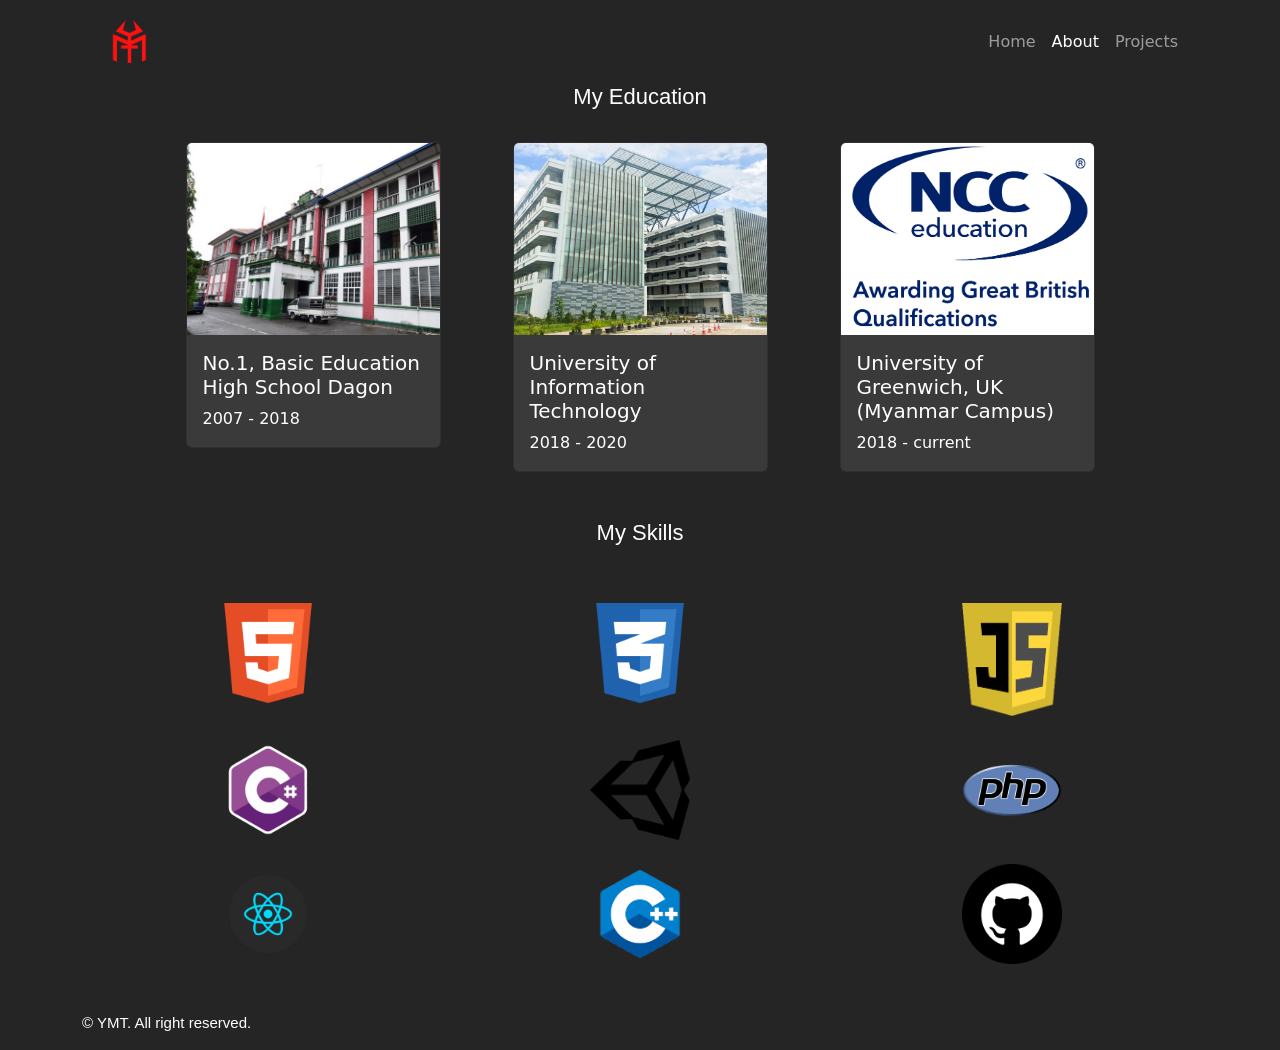
==== about.html @ 38884628 "Add files via upload" ====
<html lang="en">
<head>
    <meta charset="UTF-8">
    <meta http-equiv="X-UA-Compatible" content="IE=edge">
    <meta name="viewport" content="width=device-width, initial-scale=1.0">
    <title>YMT</title>
    <link rel="icon" href="assets/tab-ymt.jpg">
    <link rel="stylesheet" href="styles/style.css">
    <link href="https://cdn.jsdelivr.net/npm/bootstrap@5.0.2/dist/css/bootstrap.min.css" rel="stylesheet" integrity="sha384-EVSTQN3/azprG1Anm3QDgpJLIm9Nao0Yz1ztcQTwFspd3yD65VohhpuuCOmLASjC" crossorigin="anonymous">
    <link href="https://cdn.jsdelivr.net/npm/bootstrap@5.1.3/dist/css/bootstrap.min.css" rel="stylesheet" integrity="sha384-1BmE4kWBq78iYhFldvKuhfTAU6auU8tT94WrHftjDbrCEXSU1oBoqyl2QvZ6jIW3" crossorigin="anonymous">
    <link rel="stylesheet" href="https://cdnjs.cloudflare.com/ajax/libs/font-awesome/4.7.0/css/font-awesome.min.css">
    <script src="https://cdn.jsdelivr.net/npm/bootstrap@5.0.2/dist/js/bootstrap.bundle.min.js" integrity="sha384-MrcW6ZMFYlzcLA8Nl+NtUVF0sA7MsXsP1UyJoMp4YLEuNSfAP+JcXn/tWtIaxVXM" crossorigin="anonymous"></script>
</head>
<body id="body1">
    <div class="container">
        <nav class="navbar navbar-expand-lg navbar-dark">
            <div class="container-fluid">
              <a class="navbar-brand" href="index.html">
                  <img src="assets/ymt.png" alt="YMT" id="logo">
              </a>
              <button class="navbar-toggler" type="button" data-bs-toggle="collapse" data-bs-target="#navbarNavAltMarkup" aria-controls="navbarNavAltMarkup" aria-expanded="false" aria-label="Toggle navigation">
                <span class="navbar-toggler-icon"></span>
              </button>
              <div class="collapse navbar-collapse justify-content-end" id="navbarNavAltMarkup">
                <div class="navbar-nav">
                  <a class="nav-link" aria-current="page" href="index.html">Home</a>
                  <a class="nav-link active" href="about.html">About</a>
                  <a class="nav-link" href="projects.html">Projects</a>
                </div>
              </div>
            </div>
          </nav>
          
          <div class="noNavContainer">
            <div class="container">
                <h1 class="smallHeading" style="text-align: center;">My Education</h1>
                <div class="row justify-content-center">
                    <!-- copy this every new education  -->
                    <div class="col-md-3 col-10 m-4">   
                        <div class="card" style="background-color: #3A3A3A;">
                            <img class="card-img-top" src="assets/education/dagon1.jpg" alt="Card image cap">
                            <div class="card-body">
                                <h5 class="card-title" style="color: white;">No.1, Basic Education High School Dagon</h5>
                                <p class="card-text" style="color: white;">2007 - 2018</p>
                            </div>
                        </div>
                    </div>
                    <!-- copy this every new education  -->
                    <div class="col-md-3 col-10 m-4">
                        <div class="card" style="background-color: #3A3A3A;">
                            <img class="card-img-top" src="assets/education/uit.jpg" alt="Card image cap">
                            <div class="card-body">
                                <h5 class="card-title" style="color: white;">University of Information Technology</h5>
                                <p class="card-text" style="color: white;">2018 - 2020</p>
                            </div>
                        </div>
                    </div>
                    <div class="col-md-3 col-10 m-4">
                        <div class="card" style="background-color: #3A3A3A;">
                            <img class="card-img-top" src="assets/education/ncc.jpg" alt="Card image cap">
                            <div class="card-body">
                                <h5 class="card-title" style="color: white;">University of Greenwich, UK (Myanmar Campus)</h5>
                                <p class="card-text" style="color: white;">2018 - current</p>
                            </div>
                        </div>
                    </div>
                </div><br>
                <h1 class="smallHeading" style="text-align: center;">My Skills</h1><br><br>
                <div>
                    <div class="row text-center">
                        <div class="col">
                            <img src="assets/skills/html.png" alt="" class="skills">
                        </div>
                        <div class="col">
                            <img src="assets/skills/css.png" alt="" class="skills">
                        </div>
                        <div class="col">
                            <img src="assets/skills/js.png" alt="" class="skills">
                        </div>
                    </div><br>
                    <div class="row text-center">
                        <div class="col">
                            <img src="assets/skills/csharp.png" alt="" class="skills">
                        </div>
                        <div class="col">
                            <img src="assets/skills/unity.png" alt="" class="skills">
                        </div>
                        <div class="col">
                            <img src="assets/skills/php.png" alt="" class="skills">
                        </div>
                    </div><br>
                    <div class="row text-center">
                        <div class="col">
                            <img src="assets/skills/reactnative.png" alt="" class="skills">
                        </div>
                        <div class="col">
                            <img src="assets/skills/cpp.png" alt="" class="skills">
                        </div>
                        <div class="col">
                            <img src="assets/skills/github.png" alt="" class="skills">
                        </div>
                    </div>
                </div>
            </div>
        </div><br><br>
        <div>
            <footer id="aboutFooter">
                <p class="footerText">© YMT. All right reserved.</p>
            </footer>
        </div>
    </div>
</body>
</html>
---- styles/style.css ----
#body{
    background: linear-gradient(40deg, #FF2B2B 20%, #252525 20%);
}
#body1{
    background: linear-gradient(20deg, #252525 25%, #252525 25%);
}
#logo{
    width: 70px;
}
.noNavContainer{
    animation: transitionIn 0.75s;
}
.heading{
    color: white;
    font-family: sans-serif;
}
.smallHeading{
    color: white;
    font-family: sans-serif;
    font-size: 22;
}
.paragraph{
    color: white;
    font-family: sans-serif;
    font-size: 17;
}
.footerText{
    color: white;
    font-family: sans-serif;
    font-size: 15;
}

#aboutFooter{
    position: static;
}
footer {
    position: fixed;
    bottom: 0;
    width: 100%;
}

.card-img-top {
    width: 100%;
    height: 15vw;
    object-fit: cover;
}

.skills {
    width: 100px;
}


@media screen and (max-width: 768px) {
    #body {
        background: linear-gradient(20deg, #252525 25%, #252525 25%);
    }
    footer {
        position: static;
    }
    .card-img-top {
        height: 30vw;
    }
  }

  @media screen and (max-width: 768px) {
      
  }

@keyframes transitionIn {
    from {
        opacity: 0;
        transform: rotateX(-10deg);
    }

    to {
        opacity: 1;
        transform: rotateX(0);
    }
}
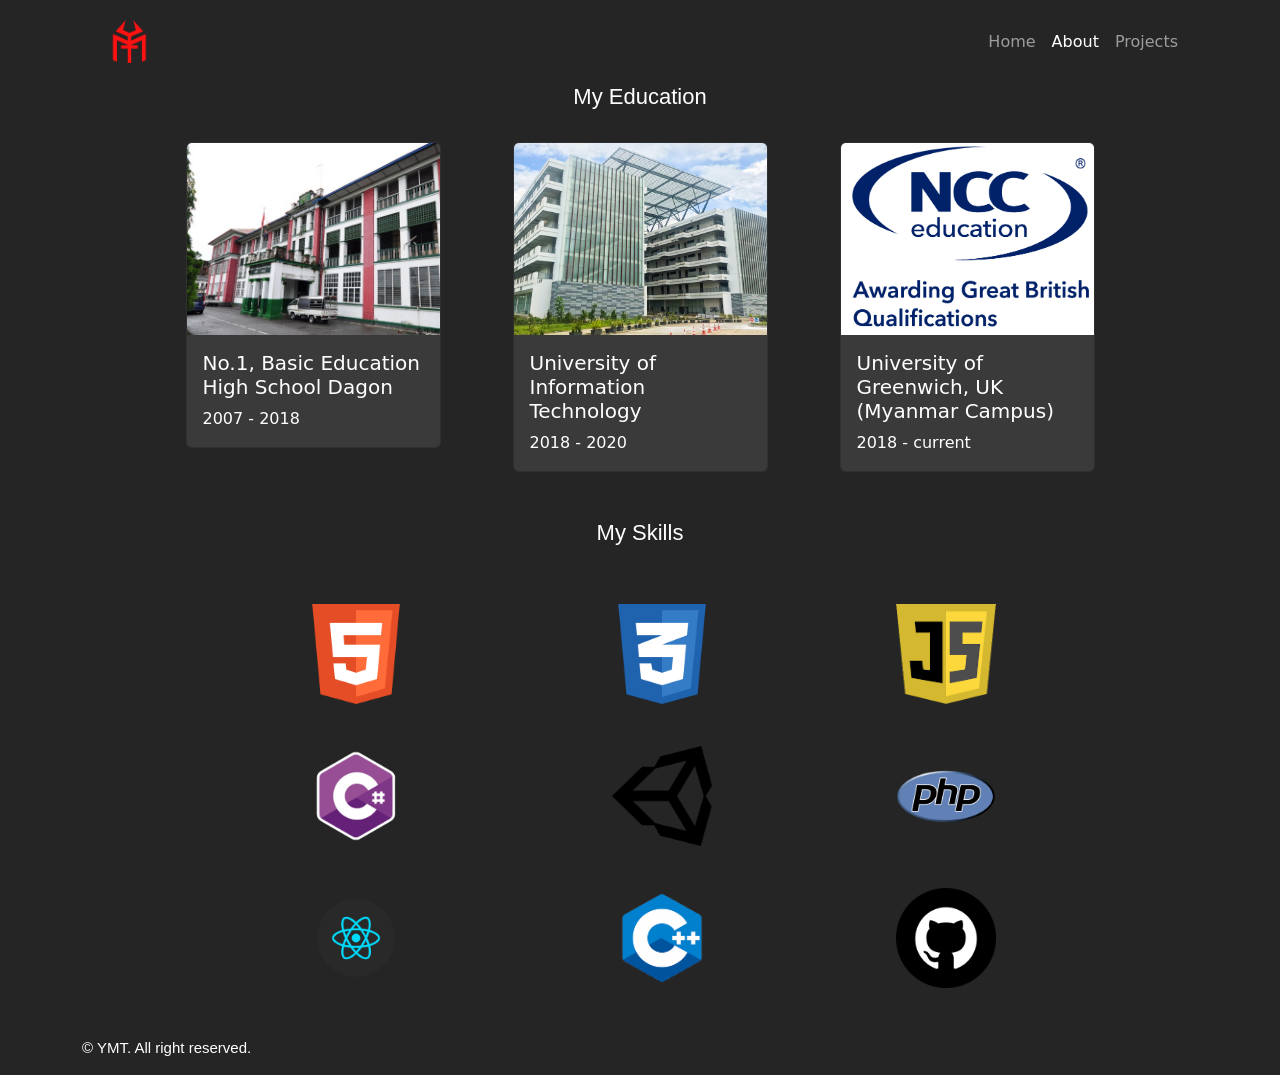
==== commit c3c32c4c: "Add files via upload" ====
--- a/about.html
+++ b/about.html
@@ -66,41 +66,51 @@
                     </div>
                 </div><br>
                 <h1 class="smallHeading" style="text-align: center;">My Skills</h1><br><br>
-                <div>
-                    <div class="row text-center">
-                        <div class="col">
-                            <img src="assets/skills/html.png" alt="" class="skills">
-                        </div>
-                        <div class="col">
-                            <img src="assets/skills/css.png" alt="" class="skills">
-                        </div>
-                        <div class="col">
-                            <img src="assets/skills/js.png" alt="" class="skills">
-                        </div>
-                    </div><br>
-                    <div class="row text-center">
-                        <div class="col">
-                            <img src="assets/skills/csharp.png" alt="" class="skills">
-                        </div>
-                        <div class="col">
-                            <img src="assets/skills/unity.png" alt="" class="skills">
-                        </div>
-                        <div class="col">
-                            <img src="assets/skills/php.png" alt="" class="skills">
-                        </div>
-                    </div><br>
-                    <div class="row text-center">
-                        <div class="col">
-                            <img src="assets/skills/reactnative.png" alt="" class="skills">
-                        </div>
-                        <div class="col">
-                            <img src="assets/skills/cpp.png" alt="" class="skills">
-                        </div>
-                        <div class="col">
-                            <img src="assets/skills/github.png" alt="" class="skills">
-                        </div>
-                    </div>
-                </div>
+                <table class="tablecenter" width="80%">
+                    <tr>
+                        <td class="skillsTd">
+                            <img src="assets/skills/html.png" class="skillslogo">
+                        </td>
+                        <td class="skillsTd">
+                            <img src="assets/skills/css.png" class="skillslogo">
+                        </td>
+                        <td class="skillsTd"> 
+                            <img src="assets/skills/js.png" class="skillslogo">
+                        </td>
+                    </tr>
+                    <tr>
+                        <td>
+                            <br><br>
+                        </td>
+                    </tr>
+                    <tr>
+                        <td class="skillsTd"> 
+                            <img src="assets/skills/csharp.png" class="skillslogo">
+                        </td>
+                        <td class="skillsTd"> 
+                            <img src="assets/skills/unity.png" class="skillslogo">
+                        </td>
+                        <td class="skillsTd"> 
+                            <img src="assets/skills/php.png" class="skillslogo">
+                        </td>
+                    </tr>
+                    <tr>
+                        <td>
+                            <br><br>
+                        </td>
+                    </tr>
+                    <tr>
+                        <td class="skillsTd"> 
+                            <img src="assets/skills/reactnative.png" class="skillslogo">
+                        </td>
+                        <td class="skillsTd"> 
+                            <img src="assets/skills/cpp.png" class="skillslogo">
+                        </td>
+                        <td class="skillsTd"> 
+                            <img src="assets/skills/github.png" class="skillslogo">
+                        </td>
+                    </tr>
+                </table>
             </div>
         </div><br><br>
         <div>
--- a/styles/style.css
+++ b/styles/style.css
@@ -45,9 +45,20 @@
     object-fit: cover;
 }
 
-.skills {
-    width: 100px;
+.skillslogo {
+	width: 100px;
+	height: 100px;
 }
+
+.skillsTd	{
+	text-align: center;
+	width: 35%;
+}
+
+.tablecenter {
+    margin-left: auto;
+    margin-right: auto;
+  }
 
 
 @media screen and (max-width: 768px) {
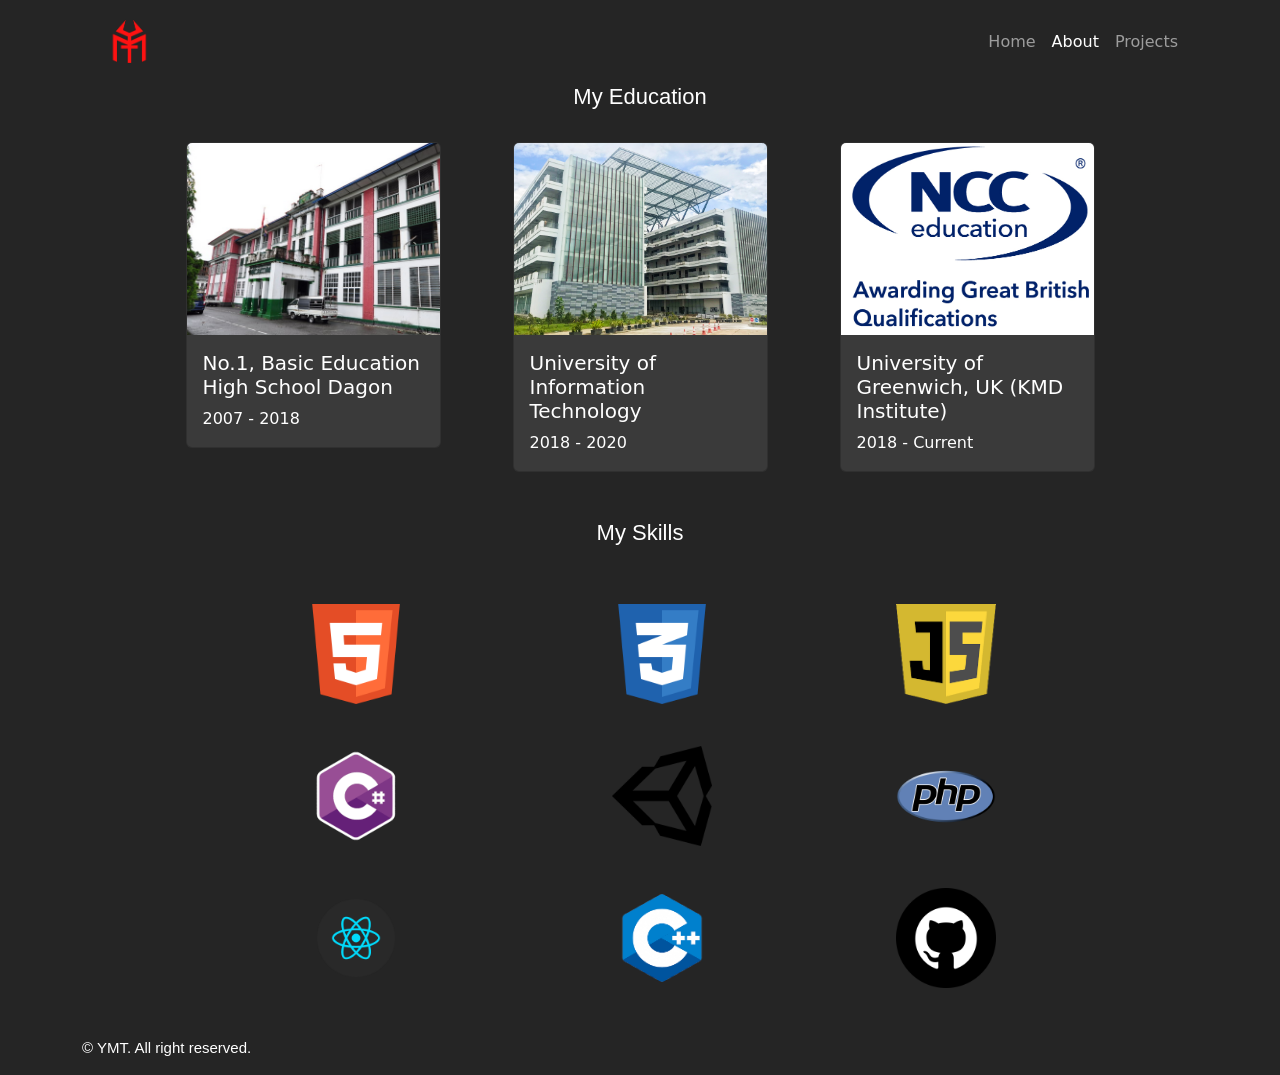
==== commit dda34ba8: "Add files via upload" ====
--- a/about.html
+++ b/about.html
@@ -59,8 +59,8 @@
                         <div class="card" style="background-color: #3A3A3A;">
                             <img class="card-img-top" src="assets/education/ncc.jpg" alt="Card image cap">
                             <div class="card-body">
-                                <h5 class="card-title" style="color: white;">University of Greenwich, UK (Myanmar Campus)</h5>
-                                <p class="card-text" style="color: white;">2018 - current</p>
+                                <h5 class="card-title" style="color: white;">University of Greenwich, UK (KMD Institute)</h5>
+                                <p class="card-text" style="color: white;">2018 - Current</p>
                             </div>
                         </div>
                     </div>
--- a/styles/style.css
+++ b/styles/style.css
@@ -45,6 +45,15 @@
     object-fit: cover;
 }
 
+.card-text {
+    overflow: hidden;
+   text-overflow: ellipsis;
+   display: -webkit-box;
+   -webkit-line-clamp: 2; /* number of lines to show */
+           line-clamp: 2; 
+   -webkit-box-orient: vertical;
+}
+
 .skillslogo {
 	width: 100px;
 	height: 100px;
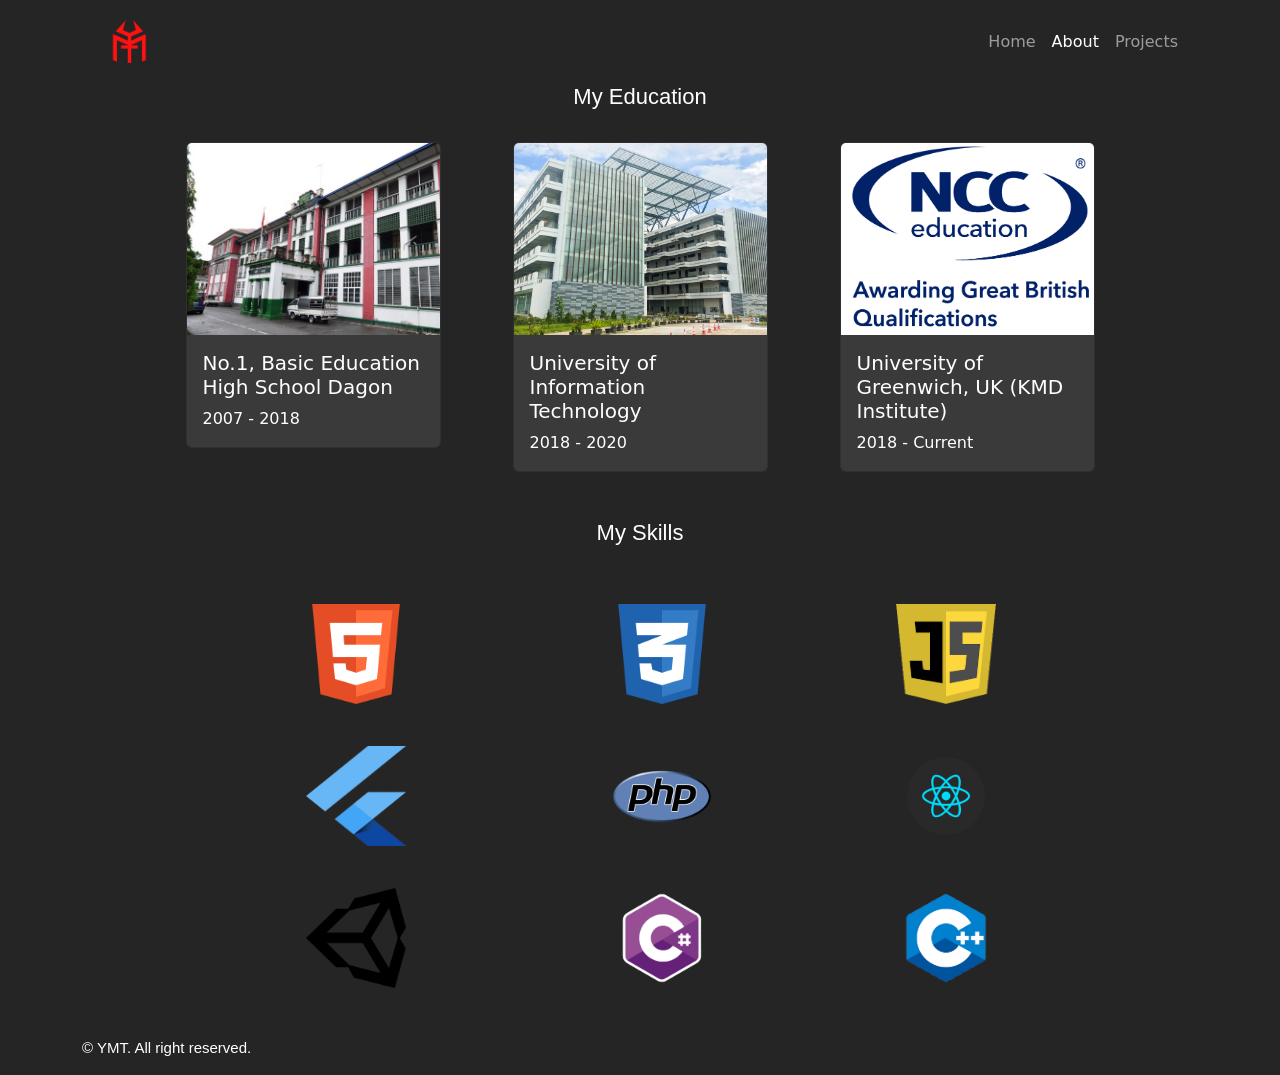
==== commit 71650bbe: "Add files via upload" ====
--- a/about.html
+++ b/about.html
@@ -84,14 +84,15 @@
                         </td>
                     </tr>
                     <tr>
-                        <td class="skillsTd"> 
-                            <img src="assets/skills/csharp.png" class="skillslogo">
-                        </td>
-                        <td class="skillsTd"> 
-                            <img src="assets/skills/unity.png" class="skillslogo">
+                        <td class="skillsTd">
+                            <img src="assets/skills/flutter.png" class="skillslogo">
+                            
                         </td>
                         <td class="skillsTd"> 
                             <img src="assets/skills/php.png" class="skillslogo">
+                        </td>
+                        <td class="skillsTd">
+                            <img src="assets/skills/reactnative.png" class="skillslogo">
                         </td>
                     </tr>
                     <tr>
@@ -101,13 +102,13 @@
                     </tr>
                     <tr>
                         <td class="skillsTd"> 
-                            <img src="assets/skills/reactnative.png" class="skillslogo">
+                            <img src="assets/skills/unity.png" class="skillslogo">
+                        </td>
+                        <td class="skillsTd"> 
+                            <img src="assets/skills/csharp.png" class="skillslogo">
                         </td>
                         <td class="skillsTd"> 
                             <img src="assets/skills/cpp.png" class="skillslogo">
-                        </td>
-                        <td class="skillsTd"> 
-                            <img src="assets/skills/github.png" class="skillslogo">
                         </td>
                     </tr>
                 </table>
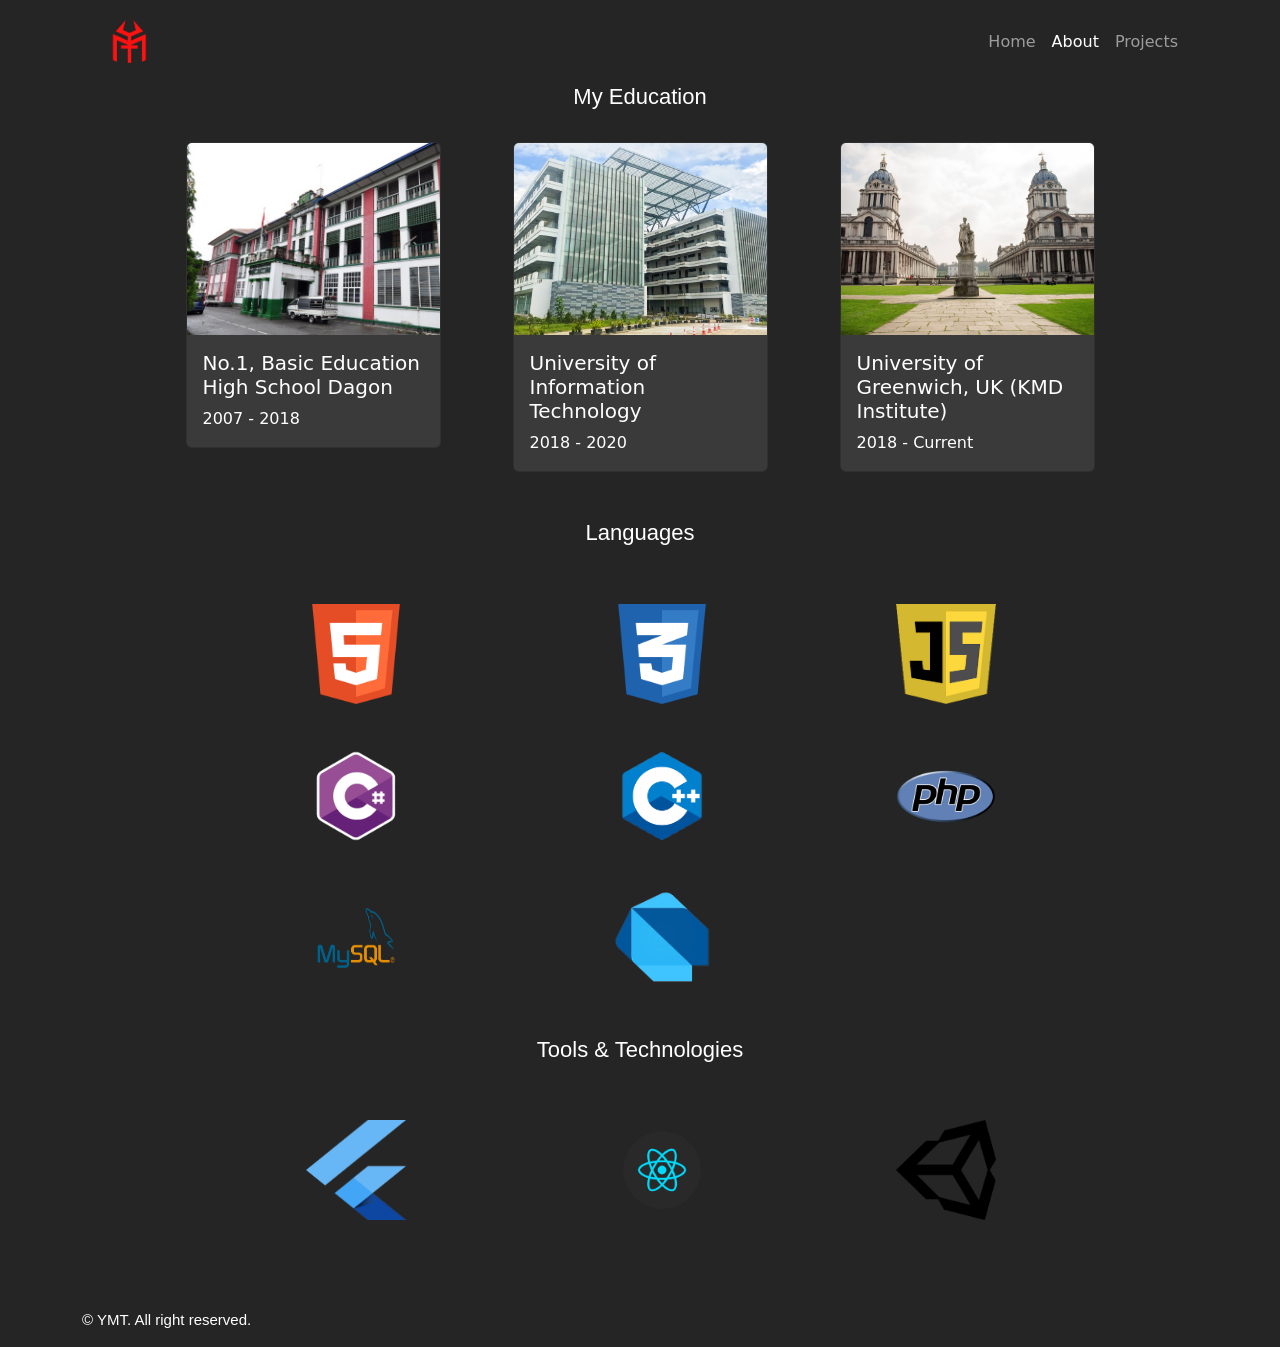
==== commit 7c71c4f9: "Add files via upload" ====
--- a/about.html
+++ b/about.html
@@ -57,7 +57,7 @@
                     </div>
                     <div class="col-md-3 col-10 m-4">
                         <div class="card" style="background-color: #3A3A3A;">
-                            <img class="card-img-top" src="assets/education/ncc.jpg" alt="Card image cap">
+                            <img class="card-img-top" src="assets/education/gre.jpg" alt="Card image cap">
                             <div class="card-body">
                                 <h5 class="card-title" style="color: white;">University of Greenwich, UK (KMD Institute)</h5>
                                 <p class="card-text" style="color: white;">2018 - Current</p>
@@ -65,7 +65,7 @@
                         </div>
                     </div>
                 </div><br>
-                <h1 class="smallHeading" style="text-align: center;">My Skills</h1><br><br>
+                <h1 class="smallHeading" style="text-align: center;">Languages</h1><br><br>
                 <table class="tablecenter" width="80%">
                     <tr>
                         <td class="skillsTd">
@@ -85,14 +85,14 @@
                     </tr>
                     <tr>
                         <td class="skillsTd">
-                            <img src="assets/skills/flutter.png" class="skillslogo">
+                            <img src="assets/skills/csharp.png" class="skillslogo">
                             
                         </td>
                         <td class="skillsTd"> 
-                            <img src="assets/skills/php.png" class="skillslogo">
+                            <img src="assets/skills/cpp.png" class="skillslogo">
                         </td>
                         <td class="skillsTd">
-                            <img src="assets/skills/reactnative.png" class="skillslogo">
+                            <img src="assets/skills/php.png" class="skillslogo">
                         </td>
                     </tr>
                     <tr>
@@ -102,20 +102,39 @@
                     </tr>
                     <tr>
                         <td class="skillsTd"> 
+                            <img src="assets/skills/mysql.png" class="skillslogo">
+                        </td>
+                        <td class="skillsTd"> 
+                            <img src="assets/skills/dart.png" class="skillslogo">
+                        </td>
+                        <td class="skillsTd"> 
+                            <!-- add some skills here -->
+                        </td>
+                    </tr>
+                </table><br><br>
+                <h1 class="smallHeading" style="text-align: center;">Tools & Technologies</h1><br><br>
+                <table class="tablecenter" width="80%">
+                    <tr>
+                        <td class="skillsTd">
+                            <img src="assets/skills/flutter.png" class="skillslogo">
+                        </td>
+                        <td class="skillsTd">
+                            <img src="assets/skills/reactnative.png" class="skillslogo">
+                        </td>
+                        <td class="skillsTd"> 
                             <img src="assets/skills/unity.png" class="skillslogo">
                         </td>
-                        <td class="skillsTd"> 
-                            <img src="assets/skills/csharp.png" class="skillslogo">
-                        </td>
-                        <td class="skillsTd"> 
-                            <img src="assets/skills/cpp.png" class="skillslogo">
+                    </tr>
+                    <tr>
+                        <td>
+                            <br><br>
                         </td>
                     </tr>
                 </table>
             </div>
         </div><br><br>
         <div>
-            <footer id="aboutFooter">
+            <footer class="footerStyle">
                 <p class="footerText">© YMT. All right reserved.</p>
             </footer>
         </div>
--- a/styles/style.css
+++ b/styles/style.css
@@ -30,7 +30,7 @@
     font-size: 15;
 }
 
-#aboutFooter{
+.footerStyle{
     position: static;
 }
 footer {
